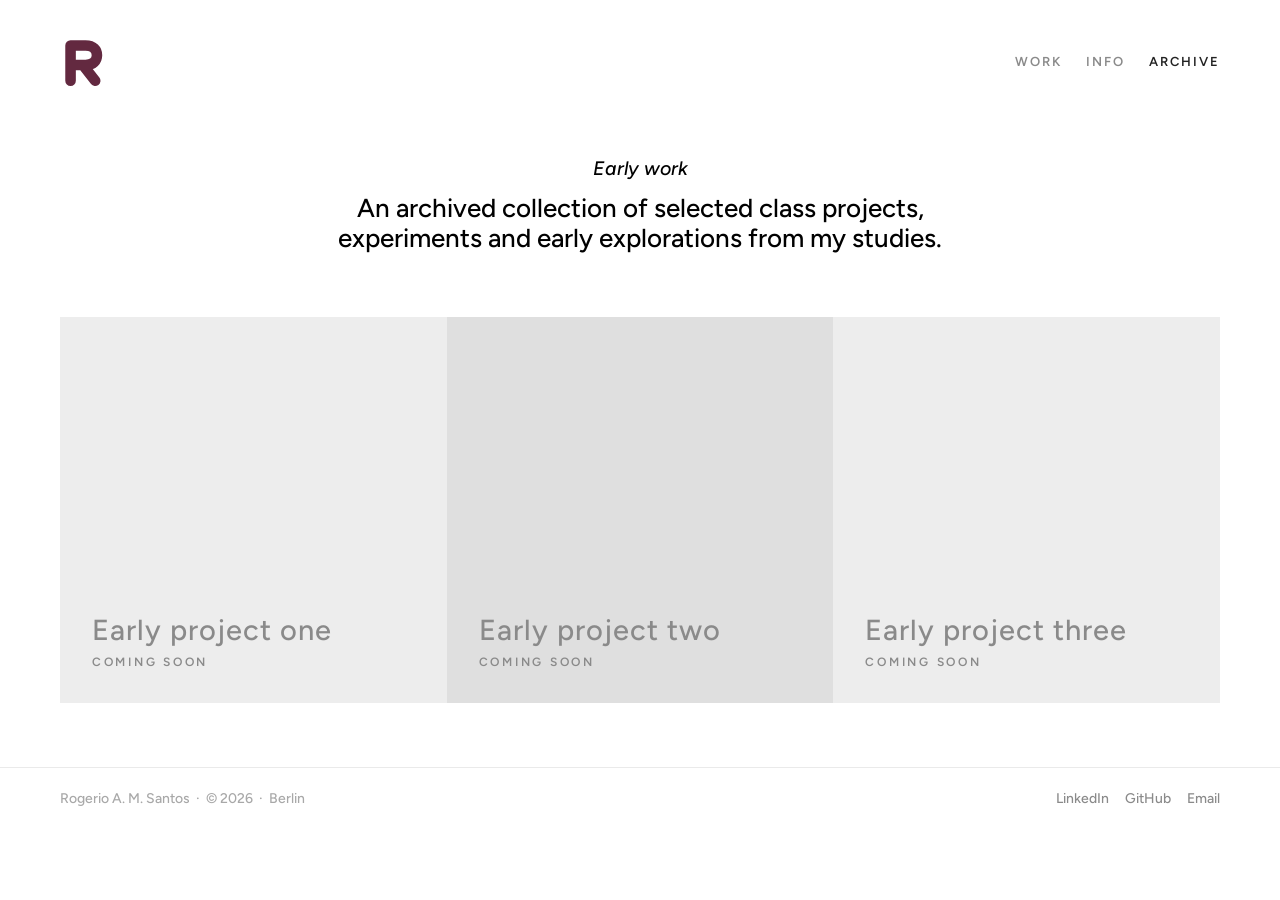
==== archive.html @ 2d751e4e "Portfolio skeleton: home, info, archive, two case study templates Tokens from Figma Foundations v2 (" ====
<!doctype html>
<html lang="en">
<head>
  <meta charset="utf-8">
  <meta name="viewport" content="width=device-width, initial-scale=1">
  <title>Archive — Rogerio A. M. Santos</title>
  <meta name="description" content="Early work and class projects by Rogerio A. M. Santos.">
  <link rel="icon" href="assets/images/logo.svg" type="image/svg+xml">
  <link rel="preconnect" href="https://fonts.googleapis.com">
  <link rel="preconnect" href="https://fonts.gstatic.com" crossorigin>
  <link rel="stylesheet" href="https://fonts.googleapis.com/css2?family=Figtree:ital,wght@0,500;0,600;0,700;1,500&display=swap">
  <link rel="stylesheet" href="assets/css/styles.css">
  <script>document.documentElement.classList.add("js")</script>
  <script src="assets/js/script.js" defer></script>
</head>
<body>
  <header class="site-header">
    <a class="logo" href="./" aria-label="Rogerio A. M. Santos — home">
      <svg viewBox="0 0 100 120" aria-hidden="true"><path d="M24 104V24h34c18 0 26 10 26 22s-8 22-26 22H24m28 0 28 36" fill="none" stroke="currentColor" stroke-width="24" stroke-linecap="round" stroke-linejoin="round"/></svg>
    </a>
    <nav aria-label="Main">
      <ul class="nav">
        <li><a href="./">work</a></li>
        <li><a href="info.html">info</a></li>
        <li><a href="archive.html" aria-current="page">archive</a></li>
      </ul>
    </nav>
  </header>

  <main>
    <section class="intro">
      <h1 class="visually-hidden">Archive</h1>
      <p class="kicker">Early work</p>
      <p>An archived collection of selected class projects, experiments and early explorations from my studies.</p>
    </section>

    <ul class="grid" aria-label="Archived projects">
      <li class="reveal">
        <div class="tile tile--soon">
          <h2 class="tile-title">Early project one</h2>
          <p class="tile-cat">Coming soon</p>
        </div>
      </li>
      <li class="reveal">
        <div class="tile tile--soon">
          <h2 class="tile-title">Early project two</h2>
          <p class="tile-cat">Coming soon</p>
        </div>
      </li>
      <li class="reveal">
        <div class="tile tile--soon">
          <h2 class="tile-title">Early project three</h2>
          <p class="tile-cat">Coming soon</p>
        </div>
      </li>
    </ul>
  </main>

  <footer class="site-footer">
    <p>Rogerio A. M. Santos &nbsp;·&nbsp; © 2026 &nbsp;·&nbsp; Berlin</p>
    <ul class="footer-links">
      <li><a href="https://www.linkedin.com/" target="_blank" rel="noopener">LinkedIn</a></li>
      <li><a href="https://github.com/rogerioantoniomotasantos" target="_blank" rel="noopener">GitHub</a></li>
      <li><a href="info.html#contact">Email</a></li>
    </ul>
  </footer>
</body>
</html>
---- assets/css/styles.css ----
/* ==========================================================================
   Rogerio A. M. Santos — portfolio
   Tokens mirror the Figma collection "Foundations v2" (mode v3).
   ========================================================================== */

:root {
  /* Color */
  --color-bg: #ffffff;
  --color-placeholder: #ededed;
  --color-placeholder-alt: #dfdfdf;
  --color-overlay: rgba(0, 0, 0, 0.55);
  --color-text: #000000;
  --color-nav-active: #222222;
  --color-text-muted: #8a8a8a;
  --color-text-subtle: #a8a8a8;
  --color-text-on-image: #ffffff;
  --color-text-on-image-muted: #bdbdbd;
  --color-accent: #632940;
  --color-accent-tint: rgba(99, 41, 64, 0.21);
  --color-accent-soft: #efe5e9;
  --color-divider: #eaeaea;
  --color-rule: #bbbbbb;

  /* Spacing */
  --page-x: 60px;
  --header-top: 35px;
  --space-section: 64px;
  --tile-pad: 32px;
  --nav-gap: 24px;

  /* Type */
  --font: "Figtree", "Proxima Nova", system-ui, -apple-system, "Segoe UI", sans-serif;

  --ease: cubic-bezier(0.22, 0.61, 0.36, 1);
}

*,
*::before,
*::after { box-sizing: border-box; }

html { -webkit-text-size-adjust: 100%; }

body {
  margin: 0;
  background: var(--color-bg);
  color: var(--color-text);
  font: 500 14px/21px var(--font);
  -webkit-font-smoothing: antialiased;
  transition: opacity 0.2s ease;
}

body.is-leaving { opacity: 0; }

img { display: block; max-width: 100%; height: auto; }

a { color: inherit; }

:focus-visible {
  outline: 2px solid var(--color-accent);
  outline-offset: 3px;
}

.visually-hidden {
  position: absolute;
  width: 1px;
  height: 1px;
  overflow: hidden;
  clip: rect(0 0 0 0);
  white-space: nowrap;
}

/* ---------- Text styles (match Figma v2/…) ---------- */

.t-label {
  font-size: 12.5px;
  line-height: 18px;
  font-weight: 600;
  letter-spacing: 3.1px;
  text-transform: uppercase;
  color: var(--color-text);
  margin: 0;
}

.t-label .accent,
.accent { color: var(--color-accent); }

.t-display {
  font-size: 80px;
  line-height: 82px;
  font-weight: 700;
  letter-spacing: 0.3px;
  color: var(--color-accent-tint);
  margin: 0;
}

.t-lead {
  font-size: 26px;
  line-height: 33px;
  letter-spacing: 0.15px;
  font-weight: 500;
  margin: 0;
}

.t-timeline {
  font-size: 20px;
  line-height: 27px;
  letter-spacing: 0.15px;
  font-weight: 500;
  margin: 0;
}

.t-body { color: var(--color-text-muted); margin: 0; }
.t-body strong { font-weight: 700; }

/* ---------- Header ---------- */

.site-header {
  display: flex;
  align-items: center;
  justify-content: space-between;
  padding: var(--header-top) var(--page-x) 0;
}

.logo {
  display: block;
  width: 44px;
  color: var(--color-accent);
  transition: transform 0.4s var(--ease);
}

.logo:hover { transform: rotate(-6deg) scale(1.04); }

.logo svg { display: block; width: 100%; height: auto; }

.nav {
  display: flex;
  gap: var(--nav-gap);
  margin: 0;
  padding: 0;
  list-style: none;
}

.nav a {
  font-size: 13px;
  line-height: 21px;
  font-weight: 600;
  letter-spacing: 2px;
  text-transform: uppercase;
  text-decoration: none;
  color: var(--color-text-muted);
  transition: color 0.2s ease;
}

.nav a:hover { color: var(--color-accent); }
.nav a[aria-current="page"] { color: var(--color-nav-active); }

/* ---------- Intro ---------- */

.intro {
  max-width: 774px;
  margin: var(--space-section) auto;
  padding: 0 var(--page-x);
  text-align: center;
  box-sizing: content-box;
}

.intro p {
  font-size: 26px;
  line-height: 30px;
  margin: 0;
  text-wrap: balance;
}

.intro .kicker {
  font-size: 19.5px;
  line-height: 33px;
  font-style: italic;
  margin-bottom: 8px;
}

/* ---------- Project grid + tiles ---------- */

.grid {
  display: grid;
  grid-template-columns: repeat(3, 1fr);
  margin: 0 var(--page-x);
  padding: 0;
  list-style: none;
}

.tile {
  position: relative;
  display: flex;
  flex-direction: column;
  justify-content: flex-end;
  aspect-ratio: 1 / 1;
  padding: var(--tile-pad);
  overflow: hidden;
  text-decoration: none;
  color: var(--color-text-on-image);
  background: var(--tile-bg, var(--color-placeholder));
  isolation: isolate;
}

.grid > li:nth-child(even) .tile { --tile-bg: var(--color-placeholder-alt); }

.tile-art {
  position: absolute;
  inset: 0;
  z-index: -2;
  display: grid;
  place-items: center;
  transition: transform 0.8s var(--ease);
}

.tile-art img { width: 100%; height: 100%; object-fit: cover; }

.tile-art .tile-mark {
  font-size: clamp(64px, 9vw, 140px);
  font-weight: 700;
  line-height: 1;
  color: var(--color-accent-tint);
}

.tile::after {
  content: "";
  position: absolute;
  inset: 0;
  z-index: -1;
  background: var(--color-overlay);
  opacity: 0;
  transition: opacity 0.35s var(--ease);
}

.tile-title {
  font-size: 29px;
  line-height: 33px;
  letter-spacing: 1px;
  font-weight: 500;
  margin: 0 0 8px;
}

.tile-cat {
  font-size: 12px;
  line-height: 17px;
  font-weight: 600;
  letter-spacing: 2.74px;
  text-transform: uppercase;
  color: var(--color-text-on-image-muted);
  margin: 0;
}

.tile-title,
.tile-cat {
  opacity: 0;
  transform: translateY(12px);
  transition: opacity 0.35s var(--ease), transform 0.35s var(--ease);
}

.tile-cat { transition-delay: 0.04s; }

a.tile:hover::after,
a.tile:focus-visible::after { opacity: 1; }

a.tile:hover .tile-art { transform: scale(1.03); }

a.tile:hover .tile-title,
a.tile:hover .tile-cat,
a.tile:focus-visible .tile-title,
a.tile:focus-visible .tile-cat {
  opacity: 1;
  transform: none;
}

.tile--accent { --tile-bg: var(--color-accent-soft); }
.grid > li:nth-child(even) .tile--accent { --tile-bg: var(--color-accent-soft); }

.tile--soon { cursor: default; }
.tile--soon .tile-title,
.tile--soon .tile-cat {
  opacity: 1;
  transform: none;
  color: var(--color-text-muted);
}

/* Touch screens have no hover: always show titles */
@media (hover: none) {
  a.tile::after { opacity: 1; }
  a.tile .tile-title,
  a.tile .tile-cat { opacity: 1; transform: none; }
}

/* ---------- Footer ---------- */

.site-footer {
  display: flex;
  align-items: center;
  justify-content: space-between;
  gap: 12px 24px;
  flex-wrap: wrap;
  margin-top: var(--space-section);
  padding: 20px var(--page-x);
  border-top: 1px solid var(--color-divider);
  color: var(--color-text-subtle);
}

.site-footer p { margin: 0; }

.footer-links {
  display: flex;
  gap: 16px;
  margin: 0;
  padding: 0;
  list-style: none;
}

.footer-links a {
  color: var(--color-text-muted);
  text-decoration: none;
  transition: color 0.2s ease;
}

.footer-links a:hover { color: var(--color-accent); }

/* ---------- Content containers ---------- */

.container {
  max-width: 1140px;
  margin: 0 auto;
  padding: 0 var(--page-x);
  box-sizing: content-box;
}

.container--case { max-width: 1096px; }

.rule {
  border: 0;
  border-top: 1px solid var(--color-rule);
  margin: 0;
}

.rule--heavy { border-top: 3px solid var(--color-text); }

/* ---------- Info page ---------- */

.info {
  display: grid;
  gap: var(--space-section);
  margin-top: var(--space-section);
}

.info-top {
  display: grid;
  grid-template-columns: 463px 463px;
  column-gap: 117px;
  align-items: start;
}

.info-about { display: grid; gap: 24px; }

.photo {
  aspect-ratio: 463 / 357;
  border-radius: 16px;
  background: var(--color-placeholder);
  overflow: hidden;
  display: grid;
  place-items: center;
  color: var(--color-text-subtle);
}

.photo img { width: 100%; height: 100%; object-fit: cover; }

.timeline { display: grid; gap: 28px; }
.timeline .entry { display: grid; gap: 12px; }

.info-details,
.info-contact {
  display: grid;
  grid-template-columns: repeat(4, 1fr);
  gap: 32px 0;
  align-items: start;
}

.info-details > div,
.info-contact > div { display: grid; gap: 16px; padding-right: 24px; }

.info-details p { margin: 0; }
.info-details .item + .item { margin-top: 16px; }

.info-contact .contact { grid-column: span 2; }

.button {
  justify-self: start;
  display: inline-block;
  padding: 14px 22px;
  background: var(--color-text);
  color: var(--color-text-on-image);
  font-size: 12px;
  line-height: 16px;
  font-weight: 600;
  letter-spacing: 1px;
  text-transform: uppercase;
  text-decoration: none;
  transition: background 0.2s ease;
}

.button:hover { background: var(--color-accent); }

/* ---------- Case study ---------- */

.case {
  display: grid;
  gap: 72px;
  margin-top: var(--space-section);
}

.case-hero { display: grid; gap: 16px; }
.case-summary { display: grid; gap: 12px; max-width: 427px; padding-top: 8px; }

.media {
  background: var(--color-placeholder);
  width: 100%;
  display: grid;
  place-items: center;
  color: var(--color-text-subtle);
  font-size: 12.5px;
  letter-spacing: 3.1px;
  text-transform: uppercase;
  font-weight: 600;
}

.media--alt { background: var(--color-placeholder-alt); }
.media img { width: 100%; height: auto; }

.ratio-hero { aspect-ratio: 1096 / 522; }
.ratio-wide { aspect-ratio: 1096 / 462; }
.ratio-tall { aspect-ratio: 1096 / 640; }
.ratio-inset { aspect-ratio: 873 / 568; }

.case-facts {
  display: grid;
  grid-template-columns: repeat(4, 1fr);
  gap: 24px 0;
}

.case-facts > div { display: grid; gap: 12px; padding-right: 24px; align-content: start; }

.case-challenge {
  display: grid;
  gap: 20px;
  justify-items: center;
  text-align: center;
  padding: 24px 0;
}

.case-challenge .t-lead { color: var(--color-accent); max-width: 873px; text-wrap: balance; }

.case-section { display: grid; gap: 16px; }
.case-section .t-timeline { max-width: 640px; }
.case-section .media { margin-top: 16px; }

.inset { width: calc(873 / 1096 * 100%); justify-self: end; }

.metrics {
  display: grid;
  grid-template-columns: repeat(3, 1fr);
  gap: 24px;
  margin-top: 16px;
}

.metrics .value {
  font-size: 80px;
  line-height: 82px;
  font-weight: 700;
  margin: 0;
}

.case-nav {
  display: flex;
  justify-content: space-between;
  gap: 16px;
}

.case-nav a { text-decoration: none; }
.case-nav a:hover { color: var(--color-accent); }

/* ---------- Scroll reveal (only when JS runs) ---------- */

.js .reveal {
  opacity: 0;
  transform: translateY(18px);
  transition: opacity 0.7s var(--ease), transform 0.7s var(--ease);
}

.js .reveal.is-visible { opacity: 1; transform: none; }

@media (prefers-reduced-motion: reduce) {
  body { transition: none; }
  .js .reveal { opacity: 1; transform: none; transition: none; }
  .tile-art, .tile::after, .tile-title, .tile-cat, .logo { transition: none; }
}

/* ---------- Responsive ---------- */

@media (max-width: 1180px) {
  .info-top { grid-template-columns: 1fr 1fr; column-gap: 64px; }
}

@media (max-width: 1024px) {
  .grid { grid-template-columns: repeat(2, 1fr); }
  .info-details,
  .info-contact,
  .case-facts { grid-template-columns: repeat(2, 1fr); }
}

@media (max-width: 760px) {
  :root {
    --page-x: 20px;
    --header-top: 20px;
    --space-section: 48px;
    --tile-pad: 20px;
  }

  .logo { width: 34px; }
  .intro p { font-size: 20px; line-height: 25px; }

  .grid { grid-template-columns: 1fr; }
  .tile-title { font-size: 24px; line-height: 28px; letter-spacing: 0.5px; }

  .t-display,
  .metrics .value { font-size: 48px; line-height: 50px; }
  .t-lead { font-size: 20px; line-height: 26px; }
  .t-timeline { font-size: 17px; line-height: 24px; }

  .info-top { grid-template-columns: 1fr; row-gap: 48px; }
  .info-details,
  .info-contact,
  .case-facts,
  .metrics { grid-template-columns: 1fr; }
  .info-contact .contact { grid-column: auto; }

  .case { gap: 48px; }
  .inset { width: 100%; }

  .site-footer { flex-direction: column; align-items: flex-start; }
}
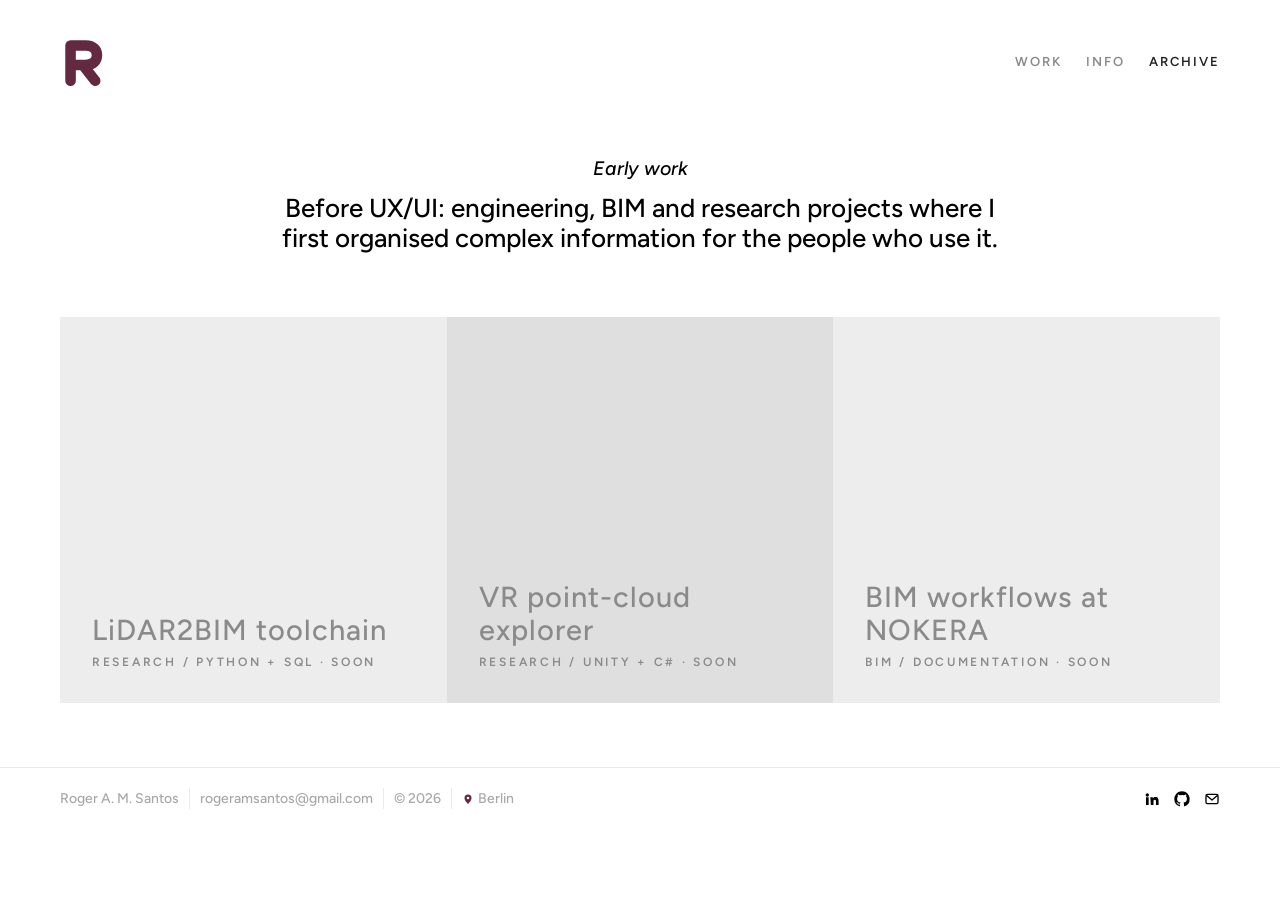
==== commit 3b456577: "Add CV content, new footer from Figma ideas, rename to Roger A. M. Santos" ====
--- a/archive.html
+++ b/archive.html
@@ -3,8 +3,8 @@
 <head>
   <meta charset="utf-8">
   <meta name="viewport" content="width=device-width, initial-scale=1">
-  <title>Archive — Rogerio A. M. Santos</title>
-  <meta name="description" content="Early work and class projects by Rogerio A. M. Santos.">
+  <title>Archive — Roger A. M. Santos</title>
+  <meta name="description" content="Earlier engineering, BIM and research work by Roger A. M. Santos.">
   <link rel="icon" href="assets/images/logo.svg" type="image/svg+xml">
   <link rel="preconnect" href="https://fonts.googleapis.com">
   <link rel="preconnect" href="https://fonts.gstatic.com" crossorigin>
@@ -15,7 +15,7 @@
 </head>
 <body>
   <header class="site-header">
-    <a class="logo" href="./" aria-label="Rogerio A. M. Santos — home">
+    <a class="logo" href="./" aria-label="Roger A. M. Santos — home">
       <svg viewBox="0 0 100 120" aria-hidden="true"><path d="M24 104V24h34c18 0 26 10 26 22s-8 22-26 22H24m28 0 28 36" fill="none" stroke="currentColor" stroke-width="24" stroke-linecap="round" stroke-linejoin="round"/></svg>
     </a>
     <nav aria-label="Main">
@@ -31,37 +31,42 @@
     <section class="intro">
       <h1 class="visually-hidden">Archive</h1>
       <p class="kicker">Early work</p>
-      <p>An archived collection of selected class projects, experiments and early explorations from my studies.</p>
+      <p>Before UX/UI: engineering, BIM and research projects where I first organised complex information for the people who use it.</p>
     </section>
 
     <ul class="grid" aria-label="Archived projects">
       <li class="reveal">
         <div class="tile tile--soon">
-          <h2 class="tile-title">Early project one</h2>
-          <p class="tile-cat">Coming soon</p>
+          <h2 class="tile-title">LiDAR2BIM toolchain</h2>
+          <p class="tile-cat">Research / Python + SQL · soon</p>
         </div>
       </li>
       <li class="reveal">
         <div class="tile tile--soon">
-          <h2 class="tile-title">Early project two</h2>
-          <p class="tile-cat">Coming soon</p>
+          <h2 class="tile-title">VR point-cloud explorer</h2>
+          <p class="tile-cat">Research / Unity + C# · soon</p>
         </div>
       </li>
       <li class="reveal">
         <div class="tile tile--soon">
-          <h2 class="tile-title">Early project three</h2>
-          <p class="tile-cat">Coming soon</p>
+          <h2 class="tile-title">BIM workflows at NOKERA</h2>
+          <p class="tile-cat">BIM / Documentation · soon</p>
         </div>
       </li>
     </ul>
   </main>
 
   <footer class="site-footer">
-    <p>Rogerio A. M. Santos &nbsp;·&nbsp; © 2026 &nbsp;·&nbsp; Berlin</p>
+    <ul class="footer-meta">
+      <li>Roger A. M. Santos</li>
+      <li><a href="mailto:rogeramsantos@gmail.com">rogeramsantos@gmail.com</a></li>
+      <li>© 2026</li>
+      <li><svg class="pin" viewBox="0 0 24 24" aria-hidden="true"><path d="M12 22s7-6.2 7-12a7 7 0 0 0-14 0c0 5.8 7 12 7 12z" fill="currentColor"/><circle cx="12" cy="10" r="2.6" fill="#fff"/></svg>Berlin</li>
+    </ul>
     <ul class="footer-links">
-      <li><a href="https://www.linkedin.com/" target="_blank" rel="noopener">LinkedIn</a></li>
-      <li><a href="https://github.com/rogerioantoniomotasantos" target="_blank" rel="noopener">GitHub</a></li>
-      <li><a href="info.html#contact">Email</a></li>
+      <li><a href="https://www.linkedin.com/in/rogeramsantos/" target="_blank" rel="noopener" aria-label="LinkedIn"><svg viewBox="0 0 24 24" aria-hidden="true"><path d="M4.98 3.5a2.5 2.5 0 1 1 0 5 2.5 2.5 0 0 1 0-5zM3 9.5h4V21H3zM9.5 9.5h3.8v1.6h.05c.53-1 1.83-2.05 3.77-2.05 4.03 0 4.78 2.65 4.78 6.1V21h-4v-5.1c0-1.22-.02-2.78-1.7-2.78-1.7 0-1.96 1.33-1.96 2.7V21h-4z" fill="currentColor"/></svg></a></li>
+      <li><a href="https://github.com/rogeramsantos" target="_blank" rel="noopener" aria-label="GitHub"><svg viewBox="0 0 24 24" aria-hidden="true"><path d="M12 .5C5.65.5.5 5.65.5 12a11.5 11.5 0 0 0 7.86 10.92c.58.1.79-.25.79-.56v-2c-3.2.7-3.87-1.37-3.87-1.37-.52-1.33-1.28-1.69-1.28-1.69-1.04-.71.08-.7.08-.7 1.15.08 1.76 1.18 1.76 1.18 1.03 1.76 2.69 1.25 3.35.96.1-.75.4-1.25.73-1.54-2.55-.29-5.24-1.28-5.24-5.69 0-1.26.45-2.28 1.18-3.09-.12-.29-.51-1.46.11-3.05 0 0 .97-.31 3.17 1.18a11 11 0 0 1 5.77 0c2.2-1.49 3.17-1.18 3.17-1.18.62 1.59.23 2.76.11 3.05.74.81 1.18 1.83 1.18 3.09 0 4.42-2.69 5.39-5.25 5.68.41.36.78 1.06.78 2.14v3.17c0 .31.21.67.8.56A11.5 11.5 0 0 0 23.5 12C23.5 5.65 18.35.5 12 .5z" fill="currentColor"/></svg></a></li>
+      <li><a href="mailto:rogeramsantos@gmail.com" aria-label="Email"><svg viewBox="0 0 24 24" aria-hidden="true"><rect x="3" y="5" width="18" height="14" rx="2" fill="none" stroke="currentColor" stroke-width="2"/><path d="m3.5 6.5 8.5 7 8.5-7" fill="none" stroke="currentColor" stroke-width="2" stroke-linejoin="round"/></svg></a></li>
     </ul>
   </footer>
 </body>
--- a/assets/css/styles.css
+++ b/assets/css/styles.css
@@ -304,22 +304,41 @@
   color: var(--color-text-subtle);
 }
 
-.site-footer p { margin: 0; }
-
+.footer-meta,
 .footer-links {
   display: flex;
-  gap: 16px;
+  flex-wrap: wrap;
+  align-items: center;
   margin: 0;
   padding: 0;
   list-style: none;
 }
 
+.footer-meta { row-gap: 6px; }
+
+.footer-meta li { display: inline-flex; align-items: center; gap: 4px; }
+
+.footer-meta li + li {
+  margin-left: 10px;
+  padding-left: 10px;
+  border-left: 1px solid var(--color-divider);
+}
+
+.footer-meta a { color: inherit; text-decoration: none; }
+
+.footer-meta .pin { width: 12px; height: 12px; color: var(--color-accent); }
+
+.footer-links { gap: 14px; }
+
 .footer-links a {
-  color: var(--color-text-muted);
-  text-decoration: none;
+  display: block;
+  color: var(--color-text);
   transition: color 0.2s ease;
 }
 
+.footer-links svg { display: block; width: 16px; height: 16px; }
+
+.footer-meta a:hover,
 .footer-links a:hover { color: var(--color-accent); }
 
 /* ---------- Content containers ---------- */
@@ -542,5 +561,7 @@
   .case { gap: 48px; }
   .inset { width: 100%; }
 
-  .site-footer { flex-direction: column; align-items: flex-start; }
-}
+  .site-footer { flex-direction: column; align-items: flex-start; gap: 16px; }
+  .footer-meta { flex-direction: column; align-items: flex-start; }
+  .footer-meta li + li { margin-left: 0; padding-left: 0; border-left: 0; }
+}
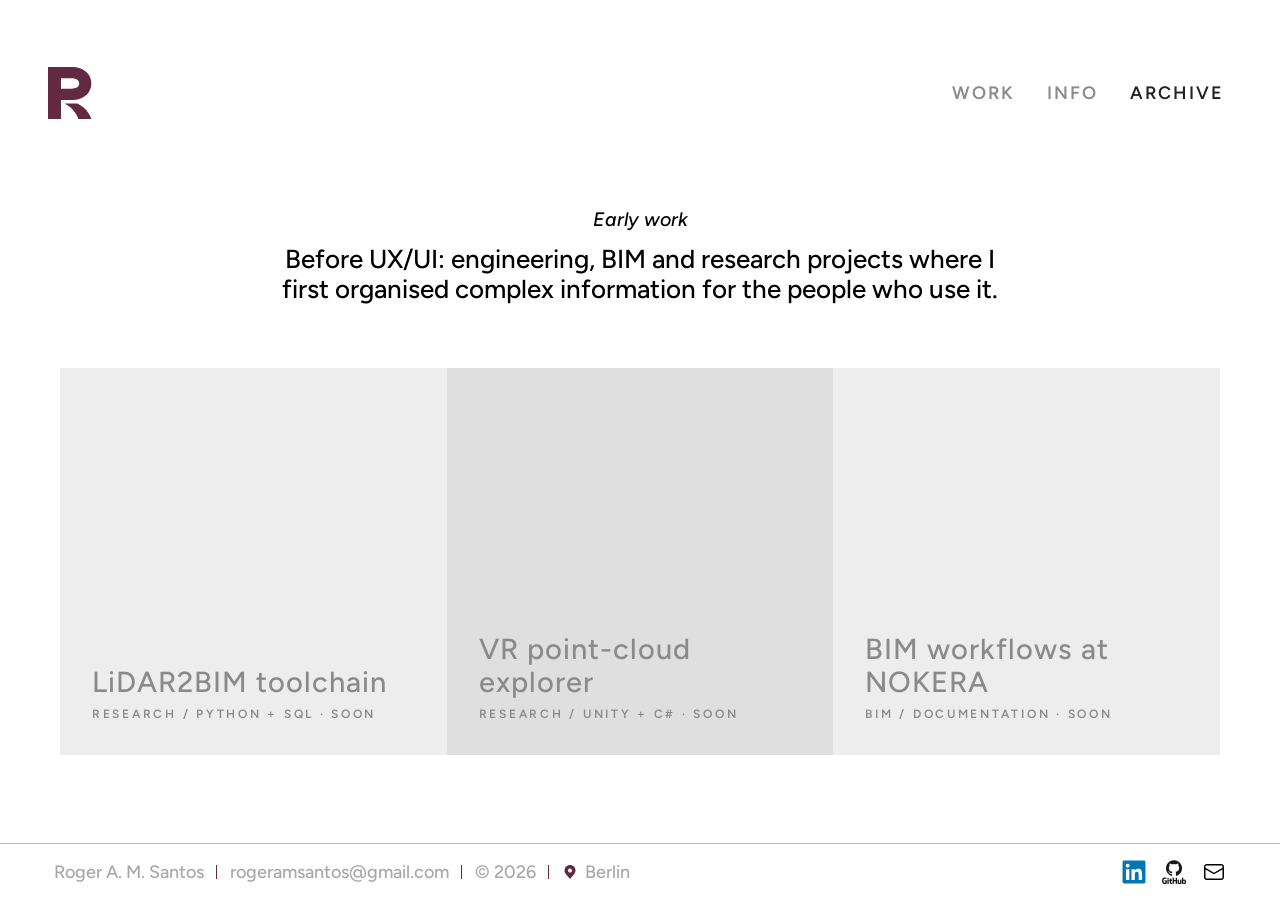
==== commit 4a3557dd: "Match header, footer, Info and fashion weAk to Figma (desktop) - Header: Monogram R logo from Figma," ====
--- a/archive.html
+++ b/archive.html
@@ -15,9 +15,7 @@
 </head>
 <body>
   <header class="site-header">
-    <a class="logo" href="./" aria-label="Roger A. M. Santos — home">
-      <svg viewBox="0 0 100 120" aria-hidden="true"><path d="M24 104V24h34c18 0 26 10 26 22s-8 22-26 22H24m28 0 28 36" fill="none" stroke="currentColor" stroke-width="24" stroke-linecap="round" stroke-linejoin="round"/></svg>
-    </a>
+    <a class="logo" href="./" aria-label="Roger A. M. Santos — home"><img src="assets/images/logo.svg" width="44" height="52" alt=""></a>
     <nav aria-label="Main">
       <ul class="nav">
         <li><a href="./">work</a></li>
@@ -61,12 +59,12 @@
       <li>Roger A. M. Santos</li>
       <li><a href="mailto:rogeramsantos@gmail.com">rogeramsantos@gmail.com</a></li>
       <li>© 2026</li>
-      <li><svg class="pin" viewBox="0 0 24 24" aria-hidden="true"><path d="M12 22s7-6.2 7-12a7 7 0 0 0-14 0c0 5.8 7 12 7 12z" fill="currentColor"/><circle cx="12" cy="10" r="2.6" fill="#fff"/></svg>Berlin</li>
+      <li class="footer-location"><img src="assets/icons/pin.svg" width="16" height="16" alt="">Berlin</li>
     </ul>
     <ul class="footer-links">
-      <li><a href="https://www.linkedin.com/in/rogeramsantos/" target="_blank" rel="noopener" aria-label="LinkedIn"><svg viewBox="0 0 24 24" aria-hidden="true"><path d="M4.98 3.5a2.5 2.5 0 1 1 0 5 2.5 2.5 0 0 1 0-5zM3 9.5h4V21H3zM9.5 9.5h3.8v1.6h.05c.53-1 1.83-2.05 3.77-2.05 4.03 0 4.78 2.65 4.78 6.1V21h-4v-5.1c0-1.22-.02-2.78-1.7-2.78-1.7 0-1.96 1.33-1.96 2.7V21h-4z" fill="currentColor"/></svg></a></li>
-      <li><a href="https://github.com/rogeramsantos" target="_blank" rel="noopener" aria-label="GitHub"><svg viewBox="0 0 24 24" aria-hidden="true"><path d="M12 .5C5.65.5.5 5.65.5 12a11.5 11.5 0 0 0 7.86 10.92c.58.1.79-.25.79-.56v-2c-3.2.7-3.87-1.37-3.87-1.37-.52-1.33-1.28-1.69-1.28-1.69-1.04-.71.08-.7.08-.7 1.15.08 1.76 1.18 1.76 1.18 1.03 1.76 2.69 1.25 3.35.96.1-.75.4-1.25.73-1.54-2.55-.29-5.24-1.28-5.24-5.69 0-1.26.45-2.28 1.18-3.09-.12-.29-.51-1.46.11-3.05 0 0 .97-.31 3.17 1.18a11 11 0 0 1 5.77 0c2.2-1.49 3.17-1.18 3.17-1.18.62 1.59.23 2.76.11 3.05.74.81 1.18 1.83 1.18 3.09 0 4.42-2.69 5.39-5.25 5.68.41.36.78 1.06.78 2.14v3.17c0 .31.21.67.8.56A11.5 11.5 0 0 0 23.5 12C23.5 5.65 18.35.5 12 .5z" fill="currentColor"/></svg></a></li>
-      <li><a href="mailto:rogeramsantos@gmail.com" aria-label="Email"><svg viewBox="0 0 24 24" aria-hidden="true"><rect x="3" y="5" width="18" height="14" rx="2" fill="none" stroke="currentColor" stroke-width="2"/><path d="m3.5 6.5 8.5 7 8.5-7" fill="none" stroke="currentColor" stroke-width="2" stroke-linejoin="round"/></svg></a></li>
+      <li><a href="https://www.linkedin.com/in/rogeramsantos/" target="_blank" rel="noopener" aria-label="LinkedIn"><img src="assets/icons/linkedin.svg" width="24" height="24" alt=""></a></li>
+      <li><a href="https://github.com/rogeramsantos" target="_blank" rel="noopener" aria-label="GitHub"><img src="assets/icons/github.png" width="24" height="24" alt=""></a></li>
+      <li><a href="mailto:rogeramsantos@gmail.com" aria-label="Email"><img src="assets/icons/email.svg" width="24" height="24" alt=""></a></li>
     </ul>
   </footer>
 </body>
--- a/assets/css/styles.css
+++ b/assets/css/styles.css
@@ -27,6 +27,8 @@
   --space-section: 64px;
   --tile-pad: 32px;
   --nav-gap: 24px;
+  --header-h: 139px;
+  --footer-h: 57px;
 
   /* Type */
   --font: "Figtree", "Proxima Nova", system-ui, -apple-system, "Segoe UI", sans-serif;
@@ -42,6 +44,7 @@
 
 body {
   margin: 0;
+  padding-bottom: var(--footer-h);
   background: var(--color-bg);
   color: var(--color-text);
   font: 500 14px/21px var(--font);
@@ -114,34 +117,40 @@
 
 /* ---------- Header ---------- */
 
+/* Header and footer stay put while scrolling (Figma "website v6") */
 .site-header {
+  position: sticky;
+  top: 0;
+  z-index: 10;
   display: flex;
   align-items: center;
   justify-content: space-between;
-  padding: var(--header-top) var(--page-x) 0;
+  padding: 67px 48px 20px; /* frame 35 + nav-bar 32 */
+  background: var(--color-bg);
 }
 
 .logo {
   display: block;
   width: 44px;
-  color: var(--color-accent);
   transition: transform 0.4s var(--ease);
 }
 
 .logo:hover { transform: rotate(-6deg) scale(1.04); }
 
-.logo svg { display: block; width: 100%; height: auto; }
+.logo img { display: block; width: 44px; height: 52px; }
 
 .nav {
   display: flex;
-  gap: var(--nav-gap);
+  gap: 16px;
   margin: 0;
   padding: 0;
   list-style: none;
 }
 
 .nav a {
-  font-size: 13px;
+  display: block;
+  padding: 8px;
+  font-size: 18px;
   line-height: 21px;
   font-weight: 600;
   letter-spacing: 2px;
@@ -297,49 +306,52 @@
   align-items: center;
   justify-content: space-between;
   gap: 12px 24px;
-  flex-wrap: wrap;
-  margin-top: var(--space-section);
-  padding: 20px var(--page-x);
-  border-top: 1px solid var(--color-divider);
+  position: fixed;
+  right: 0;
+  bottom: 0;
+  left: 0;
+  z-index: 10;
+  padding: 16px 54px;
+  border-top: 1px solid #bdbdbd;
+  background: var(--color-bg);
+  font-size: 18px;
+  line-height: 21px;
+  font-weight: 500;
   color: var(--color-text-subtle);
 }
+
+main { margin-bottom: var(--space-section); }
 
 .footer-meta,
 .footer-links {
   display: flex;
-  flex-wrap: wrap;
   align-items: center;
   margin: 0;
   padding: 0;
   list-style: none;
 }
 
-.footer-meta { row-gap: 6px; }
-
-.footer-meta li { display: inline-flex; align-items: center; gap: 4px; }
-
-.footer-meta li + li {
-  margin-left: 10px;
-  padding-left: 10px;
-  border-left: 1px solid var(--color-divider);
-}
+.footer-meta li { display: inline-flex; align-items: center; }
+
+/* Divider = Figma "fluent:divider-tall-16": 1×14 accent line in a 16px box, 5px gaps */
+.footer-meta li + li::before {
+  content: "";
+  width: 1px;
+  height: 14px;
+  margin: 0 13px 0 12px;
+  background: var(--color-accent);
+}
+
+.footer-location img { width: 16px; height: 16px; margin-right: 7px; }
 
 .footer-meta a { color: inherit; text-decoration: none; }
 
-.footer-meta .pin { width: 12px; height: 12px; color: var(--color-accent); }
-
-.footer-links { gap: 14px; }
-
-.footer-links a {
-  display: block;
-  color: var(--color-text);
-  transition: color 0.2s ease;
-}
-
-.footer-links svg { display: block; width: 16px; height: 16px; }
-
-.footer-meta a:hover,
-.footer-links a:hover { color: var(--color-accent); }
+.footer-links { gap: 16px; }
+.footer-links a { display: block; transition: opacity 0.2s ease; }
+.footer-links img { display: block; width: 24px; height: 24px; }
+
+.footer-meta a:hover { color: var(--color-accent); }
+.footer-links a:hover { opacity: 0.7; }
 
 /* ---------- Content containers ---------- */
 
@@ -360,148 +372,344 @@
 
 .rule--heavy { border-top: 3px solid var(--color-text); }
 
-/* ---------- Info page ---------- */
+/* ---------- Info page (Figma "Info" / component "Info content") ---------- */
 
 .info {
   display: grid;
-  gap: var(--space-section);
-  margin-top: var(--space-section);
-}
-
-.info-top {
-  display: grid;
-  grid-template-columns: 463px 463px;
-  column-gap: 117px;
-  align-items: start;
-}
+  gap: 48px;
+  width: 1140px;
+  margin: 64px auto 0;
+  padding-bottom: 96px;
+}
+
+.info :is(h1, h2, p, ul) { margin: 0; }
+
+.info-top { display: grid; grid-template-columns: 463px 463px; column-gap: 117px; align-items: start; }
 
 .info-about { display: grid; gap: 24px; }
-
-.photo {
-  aspect-ratio: 463 / 357;
-  border-radius: 16px;
+.info-about p { font-size: 26px; line-height: 33px; letter-spacing: 0.15px; }
+.info-photo { width: 463px; height: 357px; object-fit: cover; border-radius: 16px; }
+
+.info-fact { display: flex; align-items: center; gap: 9px; }
+.info-fact img { flex: none; width: 24px; height: 24px; }
+
+.info-timeline { display: grid; gap: 16px; }
+.info-timeline h1 { font-size: 80px; line-height: 82px; font-weight: 700; letter-spacing: 0.3px; color: var(--color-accent); }
+
+.info-entry { display: grid; gap: 12px; padding-top: 12px; }
+.info-entry p:not(.info-label) { font-size: 20px; line-height: 27px; letter-spacing: 0.15px; }
+
+.info-label {
+  font-size: 20px;
+  line-height: 18px;
+  font-weight: 600;
+  letter-spacing: 3.1px;
+  text-transform: uppercase;
+}
+
+.info-link { color: #007aff; }
+.info-link:hover { color: var(--color-accent); }
+
+.info-space { height: 54px; }
+
+.info-rule { width: 100%; margin: 0; border: 0; border-top: 1px solid var(--color-rule); }
+
+.info-details { display: grid; grid-template-columns: repeat(4, 285px); align-items: start; }
+.info-details > div { display: grid; gap: 16px; }
+
+.info-item { display: grid; gap: 4px; font-size: 16px; line-height: 21px; color: var(--color-text-muted); }
+.info-item--list { gap: 8px; }
+.info-item-title { font-size: 17px; font-weight: 700; }
+
+.info-bullets { padding-left: 24px; }
+
+.info-tools { display: grid; gap: 8px; padding: 0; list-style: none; }
+.info-tools li { display: flex; align-items: center; gap: 8px; }
+.info-tools img { width: 24px; height: 24px; }
+
+/* ---------- Case study (Figma "Case Study", v5 hybrid) ---------- */
+
+.cs {
+  display: grid;
+  grid-template-columns: 180px 1076px;
+  justify-content: center;
+  gap: 64px;
+  padding: 96px 60px 120px;
+}
+
+.cs-index {
+  position: sticky;
+  top: calc(var(--header-h) + 96px);
+  align-self: start;
+  display: grid;
+  gap: 28px;
+  font-size: 16px;
+  line-height: 21px;
+}
+
+.cs-back { color: var(--color-text-muted); text-decoration: none; }
+.cs-back:hover { color: var(--color-accent); }
+
+.cs-toggle { display: flex; }
+
+.cs-toggle button {
+  font: inherit;
+  padding: 5px 12px;
+  border: 1px solid transparent;
+  border-radius: 20px;
+  background: none;
+  color: var(--color-text-muted);
+  cursor: pointer;
+}
+
+.cs-toggle button[aria-pressed="true"] { border-color: var(--color-text); color: var(--color-text); }
+
+.cs-stops { display: grid; gap: 12px; margin: 0; padding: 0; list-style: none; }
+
+.cs-stops a {
+  display: flex;
+  align-items: center;
+  gap: 10px;
+  color: var(--color-text-muted);
+  text-decoration: none;
+  transition: color 0.2s ease;
+}
+
+.cs-stops a::before {
+  content: "";
+  width: 2px;
+  height: 16px;
+  background: var(--color-divider);
+  transition: background 0.2s ease;
+}
+
+.cs-stops a:hover,
+.cs-stops a.is-active { color: var(--color-text); }
+.cs-stops a.is-active::before { background: var(--color-accent); }
+
+.cs-content { display: grid; grid-template-columns: minmax(0, 1fr); gap: 96px; min-width: 0; }
+
+.cs-content :is(h1, h2, h3, p, ul) { margin: 0; }
+
+.cs-hero { display: grid; gap: 28px; }
+.cs-hero h1 { font-size: 80px; line-height: 82px; font-weight: 700; }
+.cs-title { display: grid; gap: 10px; }
+.cs-subtitle { font-size: 26px; line-height: 33px; color: var(--color-text-muted); }
+.cs-cats { font-size: 12px; line-height: 17px; font-weight: 600; letter-spacing: 2.74px; text-transform: uppercase; }
+
+.cs-text { font-size: 20px; line-height: 27px; max-width: 724px; }
+.cs-text mark { background: none; color: var(--color-accent); }
+
+.cs-meta { display: flex; align-items: flex-start; gap: 64px; }
+.cs-meta dl { display: grid; gap: 6px; margin: 0; }
+.cs-meta dt { font-size: 12px; line-height: 17px; font-weight: 600; letter-spacing: 2.74px; text-transform: uppercase; }
+.cs-meta dd { margin: 0; font-size: 16px; line-height: 21px; }
+.cs-meta .chip { margin: 11px 0 0 auto; }
+
+.chip {
+  display: inline-block;
+  justify-self: start;
+  padding: 6px 14px;
+  border-radius: 20px;
+  background: var(--color-divider);
+  font-size: 16px;
+  line-height: 21px;
+}
+
+.chip--white { background: var(--color-bg); }
+.chip--soft { background: var(--color-accent-soft); }
+.chip--panel { background: #f6f5f5; }
+
+.board {
+  border-radius: 14px;
+  background: #f6f5f5;
+  padding: 34px;
+}
+
+.cs-media {
+  display: flex;
+  align-items: center;
+  justify-content: center;
+  border-radius: 10px;
+  background: var(--color-bg);
+}
+
+.cs-media--hero { height: 580px; border-radius: 14px; background: var(--color-placeholder); }
+
+.screens { display: flex; gap: 16px; }
+
+.screens img {
+  width: auto;
+  height: var(--h);
+  border-radius: 10px;
+  background: var(--color-bg);
+  box-shadow: 0 4px 16px rgba(0, 0, 0, 0.08);
+}
+
+.placeholder {
+  display: grid;
+  place-items: center;
+  min-height: 360px;
+  border-radius: 14px;
   background: var(--color-placeholder);
-  overflow: hidden;
-  display: grid;
-  place-items: center;
-  color: var(--color-text-subtle);
-}
-
-.photo img { width: 100%; height: 100%; object-fit: cover; }
-
-.timeline { display: grid; gap: 28px; }
-.timeline .entry { display: grid; gap: 12px; }
-
-.info-details,
-.info-contact {
-  display: grid;
-  grid-template-columns: repeat(4, 1fr);
-  gap: 32px 0;
-  align-items: start;
-}
-
-.info-details > div,
-.info-contact > div { display: grid; gap: 16px; padding-right: 24px; }
-
-.info-details p { margin: 0; }
-.info-details .item + .item { margin-top: 16px; }
-
-.info-contact .contact { grid-column: span 2; }
-
-.button {
-  justify-self: start;
-  display: inline-block;
-  padding: 14px 22px;
-  background: var(--color-text);
-  color: var(--color-text-on-image);
-  font-size: 12px;
-  line-height: 16px;
-  font-weight: 600;
-  letter-spacing: 1px;
-  text-transform: uppercase;
-  text-decoration: none;
-  transition: background 0.2s ease;
-}
-
-.button:hover { background: var(--color-accent); }
-
-/* ---------- Case study ---------- */
-
-.case {
-  display: grid;
-  gap: 72px;
-  margin-top: var(--space-section);
-}
-
-.case-hero { display: grid; gap: 16px; }
-.case-summary { display: grid; gap: 12px; max-width: 427px; padding-top: 8px; }
-
-.media {
-  background: var(--color-placeholder);
-  width: 100%;
-  display: grid;
-  place-items: center;
   color: var(--color-text-subtle);
   font-size: 12.5px;
+  font-weight: 600;
   letter-spacing: 3.1px;
   text-transform: uppercase;
-  font-weight: 600;
-}
-
-.media--alt { background: var(--color-placeholder-alt); }
-.media img { width: 100%; height: auto; }
-
-.ratio-hero { aspect-ratio: 1096 / 522; }
-.ratio-wide { aspect-ratio: 1096 / 462; }
-.ratio-tall { aspect-ratio: 1096 / 640; }
-.ratio-inset { aspect-ratio: 873 / 568; }
-
-.case-facts {
-  display: grid;
-  grid-template-columns: repeat(4, 1fr);
-  gap: 24px 0;
-}
-
-.case-facts > div { display: grid; gap: 12px; padding-right: 24px; align-content: start; }
-
-.case-challenge {
-  display: grid;
-  gap: 20px;
-  justify-items: center;
   text-align: center;
+  padding: 24px;
+}
+
+.placeholder--white { background: var(--color-bg); min-height: 280px; }
+.cs-hero .placeholder { aspect-ratio: 1076 / 580; }
+
+/* Summary */
+.cs-summary { display: grid; gap: 40px; }
+.cs-summary hr { border: 0; border-top: 1px solid var(--color-divider); margin: 0; width: 100%; }
+.cs-row { display: grid; grid-template-columns: 260px minmax(0, 1fr); gap: 24px; }
+
+.cs-tag { font-size: 20px; line-height: 18px; font-weight: 600; white-space: nowrap; }
+.cs-tag .accent { font-weight: 600; }
+
+.stats { display: grid; grid-template-columns: repeat(2, minmax(0, 300px)); gap: 40px 64px; }
+.stats--row { display: flex; flex-wrap: wrap; gap: 32px 120px; }
+.stat { display: grid; gap: 6px; }
+.stat strong { font-size: 40px; line-height: 46px; font-weight: 500; }
+.stat span { font-size: 16px; line-height: 21px; color: var(--color-text-muted); }
+
+/* Numbered sections */
+.cs-section { display: grid; gap: 40px; scroll-margin-top: calc(var(--header-h) + 96px); }
+.cs-hero,
+.cs-summary { scroll-margin-top: calc(var(--header-h) + 96px); }
+.cs-head { display: grid; gap: 14px; max-width: 724px; }
+.cs-kicker { display: flex; align-items: center; gap: 24px; }
+.cs-num { font-size: 80px; line-height: 82px; font-weight: 700; color: #ded2d7; }
+.cs-head h2 { font-size: 40px; line-height: 46px; font-weight: 500; }
+
+.two-col { display: grid; grid-template-columns: 1fr 1fr; gap: 34px; }
+
+.card { border-radius: 14px; overflow: hidden; background: #f6f5f5; }
+.card-band { padding: 10px 34px; background: var(--color-accent-soft); color: var(--color-accent); font-size: 16px; line-height: 21px; }
+.card-body { display: grid; gap: 16px; padding: 28px 34px 34px; }
+.card-icon { width: 72px; height: 72px; border-radius: 14px; background: var(--color-bg); }
+.card h3 { font-size: 29px; line-height: 33px; font-weight: 500; }
+.card p { font-size: 16px; line-height: 21px; }
+
+.research { display: grid; grid-template-columns: 390px 652px; gap: 34px; align-items: start; }
+.quotes { display: grid; gap: 24px; }
+.quotes ul { display: grid; gap: 24px; padding: 0; list-style: none; }
+.quotes li { font-size: 17px; line-height: 21px; font-weight: 700; }
+
+.synthesis { position: relative; height: 560px; padding: 0; }
+.chip--pain { position: absolute; left: 34px; top: 34px; }
+.chip--opp { position: absolute; left: 340px; top: 34px; }
+
+.themes {
+  position: absolute;
+  left: 34px;
+  top: 100px;
+  display: grid;
+  grid-template-columns: 246px 246px;
+  align-content: center;
+  justify-content: center;
+  gap: 12px;
+  width: 580px;
+  height: 420px;
+  border-radius: 10px;
+  background: var(--color-placeholder);
+}
+
+.theme { display: grid; gap: 6px; align-content: start; padding: 16px; border-radius: 12px; background: var(--color-bg); }
+.theme:first-child { background: var(--color-accent-soft); }
+.theme small { font-size: 12px; line-height: 17px; font-weight: 600; letter-spacing: 2.74px; text-transform: uppercase; color: var(--color-accent); }
+.theme strong { font-size: 17px; line-height: 21px; }
+.theme p { font-size: 16px; line-height: 21px; color: #595959; }
+
+.audit { position: relative; height: 640px; padding: 0; }
+.audit-media { position: absolute; left: 108px; top: 40px; width: 860px; height: 560px; }
+
+.note {
+  position: absolute;
+  width: 200px;
+  display: grid;
+  gap: 6px;
+  align-content: start;
+  padding: 12px 14px;
+  border: 1px solid var(--color-accent);
+  border-radius: 10px;
+  background: var(--color-bg);
+  font-size: 16px;
+  line-height: 21px;
+}
+
+.note small { font-size: 12px; line-height: 17px; font-weight: 600; letter-spacing: 2.74px; text-transform: uppercase; color: var(--color-accent); }
+.note strong { font-size: 17px; }
+.note ul { padding: 0; list-style: none; }
+.note--1 { left: 60px; top: 70px; }
+.note--2 { left: 820px; top: 120px; }
+.note--3 { left: 80px; top: 400px; }
+.note--4 { left: 800px; top: 440px; }
+
+.steps { position: relative; height: 560px; padding: 0; }
+.step-media { position: absolute; top: 70px; height: 360px; }
+.step-media--1 { left: 60px; width: 190px; }
+.step-media--2 { left: 290px; width: 420px; }
+.step-media--3 { left: 750px; width: 266px; }
+.step-chip { position: absolute; top: 460px; }
+.step-chip--1 { left: 108px; }
+.step-chip--2 { left: 448px; }
+.step-chip--3 { left: 826px; }
+
+.compare { position: relative; height: 658px; padding: 0; }
+.compare-chip--before,
+.compare-chip--after { position: absolute; top: 60px; }
+.compare-list { position: absolute; top: 109px; width: 467px; margin: 0; padding: 0; list-style: none; font-size: 16px; line-height: 21px; }
+.compare-media { position: absolute; top: 238px; width: 467px; height: 360px; border-radius: 14px; }
+.compare-chip--before,
+.compare-list--before,
+.compare-media--before { left: 54px; }
+.compare-chip--after,
+.compare-list--after,
+.compare-media--after { left: 555px; }
+
+.features { display: grid; grid-template-columns: 330px 682px; gap: 64px; align-items: start; }
+.features ol { display: grid; gap: 32px; padding: 0; list-style: none; }
+.features li { display: grid; gap: 6px; font-size: 16px; line-height: 21px; }
+.features strong { font-size: 17px; }
+.features li + li { color: var(--color-text-muted); }
+.features-board { position: relative; height: 620px; padding: 0; }
+.features-media { position: absolute; left: 60px; top: 100px; width: 560px; height: 420px; }
+
+.quote { display: grid; gap: 24px; margin: 0; }
+.quote::before { content: "“"; font-size: 80px; line-height: 82px; font-weight: 700; color: var(--color-accent); }
+.quote p { font-size: 20px; line-height: 27px; max-width: 700px; }
+.quote cite { font-style: normal; font-size: 16px; line-height: 21px; color: var(--color-text-muted); }
+
+.more { display: grid; }
+.more h2 { font-size: 40px; line-height: 46px; font-weight: 500; margin-bottom: 24px; }
+.more ul { padding: 0; list-style: none; border-top: 1px solid var(--color-divider); }
+.more li { border-bottom: 1px solid var(--color-divider); }
+
+.more a {
+  display: grid;
+  grid-template-columns: 82px 1fr auto;
+  align-items: center;
   padding: 24px 0;
-}
-
-.case-challenge .t-lead { color: var(--color-accent); max-width: 873px; text-wrap: balance; }
-
-.case-section { display: grid; gap: 16px; }
-.case-section .t-timeline { max-width: 640px; }
-.case-section .media { margin-top: 16px; }
-
-.inset { width: calc(873 / 1096 * 100%); justify-self: end; }
-
-.metrics {
-  display: grid;
-  grid-template-columns: repeat(3, 1fr);
-  gap: 24px;
-  margin-top: 16px;
-}
-
-.metrics .value {
-  font-size: 80px;
-  line-height: 82px;
-  font-weight: 700;
-  margin: 0;
-}
-
-.case-nav {
-  display: flex;
-  justify-content: space-between;
-  gap: 16px;
-}
-
-.case-nav a { text-decoration: none; }
-.case-nav a:hover { color: var(--color-accent); }
+  text-decoration: none;
+}
+
+.more .n,
+.more .t { font-size: 29px; line-height: 33px; }
+.more .n { color: var(--color-text-muted); }
+.more .c { display: block; margin-top: 4px; font-size: 16px; line-height: 21px; color: var(--color-text-muted); }
+.more .arrow { font-size: 29px; color: var(--color-accent); transition: transform 0.3s var(--ease); }
+.more a:hover .t { color: var(--color-accent); }
+.more a:hover .arrow { transform: translate(3px, -3px); }
+
+/* TL;DR keeps the hero and summary only */
+.cs.is-tldr .cs-section,
+.cs.is-tldr .cs-stops li:nth-child(n + 3) { display: none; }
 
 /* ---------- Scroll reveal (only when JS runs) ---------- */
 
@@ -522,14 +730,16 @@
 /* ---------- Responsive ---------- */
 
 @media (max-width: 1180px) {
-  .info-top { grid-template-columns: 1fr 1fr; column-gap: 64px; }
+  .cs { grid-template-columns: minmax(0, 1fr); gap: 32px; }
+  .cs-index { position: static; display: flex; justify-content: space-between; align-items: center; }
+  .cs-stops { display: none; }
 }
 
 @media (max-width: 1024px) {
   .grid { grid-template-columns: repeat(2, 1fr); }
-  .info-details,
-  .info-contact,
-  .case-facts { grid-template-columns: repeat(2, 1fr); }
+  .research,
+  .features { grid-template-columns: 1fr; }
+  .notes { grid-template-columns: repeat(2, minmax(0, 1fr)); }
 }
 
 @media (max-width: 760px) {
@@ -546,22 +756,44 @@
   .grid { grid-template-columns: 1fr; }
   .tile-title { font-size: 24px; line-height: 28px; letter-spacing: 0.5px; }
 
-  .t-display,
-  .metrics .value { font-size: 48px; line-height: 50px; }
+  .t-display { font-size: 48px; line-height: 50px; }
   .t-lead { font-size: 20px; line-height: 26px; }
   .t-timeline { font-size: 17px; line-height: 24px; }
 
-  .info-top { grid-template-columns: 1fr; row-gap: 48px; }
-  .info-details,
-  .info-contact,
-  .case-facts,
-  .metrics { grid-template-columns: 1fr; }
-  .info-contact .contact { grid-column: auto; }
-
-  .case { gap: 48px; }
-  .inset { width: 100%; }
-
-  .site-footer { flex-direction: column; align-items: flex-start; gap: 16px; }
-  .footer-meta { flex-direction: column; align-items: flex-start; }
-  .footer-meta li + li { margin-left: 0; padding-left: 0; border-left: 0; }
-}
+
+  .cs-content { gap: 64px; }
+  .cs-hero h1,
+  .cs-num { font-size: 48px; line-height: 50px; }
+  .cs-subtitle { font-size: 20px; line-height: 26px; margin-top: -12px !important; }
+  .cs-text { font-size: 17px; line-height: 24px; }
+  .cs-head h2,
+  .more h2 { font-size: 28px; line-height: 33px; }
+  .cs-row,
+  .two-col,
+  .compare,
+  .steps,
+  .themes { grid-template-columns: 1fr; }
+  .cs-row { gap: 16px; }
+  .cs-tag { font-size: 14px; }
+  .stats { grid-template-columns: 1fr 1fr; gap: 24px; }
+  .stats--row { gap: 24px; }
+  .stat strong { font-size: 32px; line-height: 38px; }
+  .notes { grid-template-columns: 1fr; }
+  .board,
+  .cs-hero .board,
+  .features .board,
+  .themes { padding: 20px; }
+  .screens { flex-wrap: wrap; }
+  .screens img { flex-basis: calc(50% - 8px); }
+  .card-band { padding: 10px 20px; }
+  .card-body { padding: 20px; }
+  .card h3,
+  .more .n,
+  .more .t { font-size: 22px; line-height: 27px; }
+  .more a { grid-template-columns: 48px 1fr auto; }
+
+  /* Phones: one compact bar, name + profile links */
+  :root { --header-h: 80px; --footer-h: 58px; }
+  .site-footer { flex-wrap: nowrap; padding: 16px var(--page-x); }
+  .footer-meta li + li { display: none; }
+}
